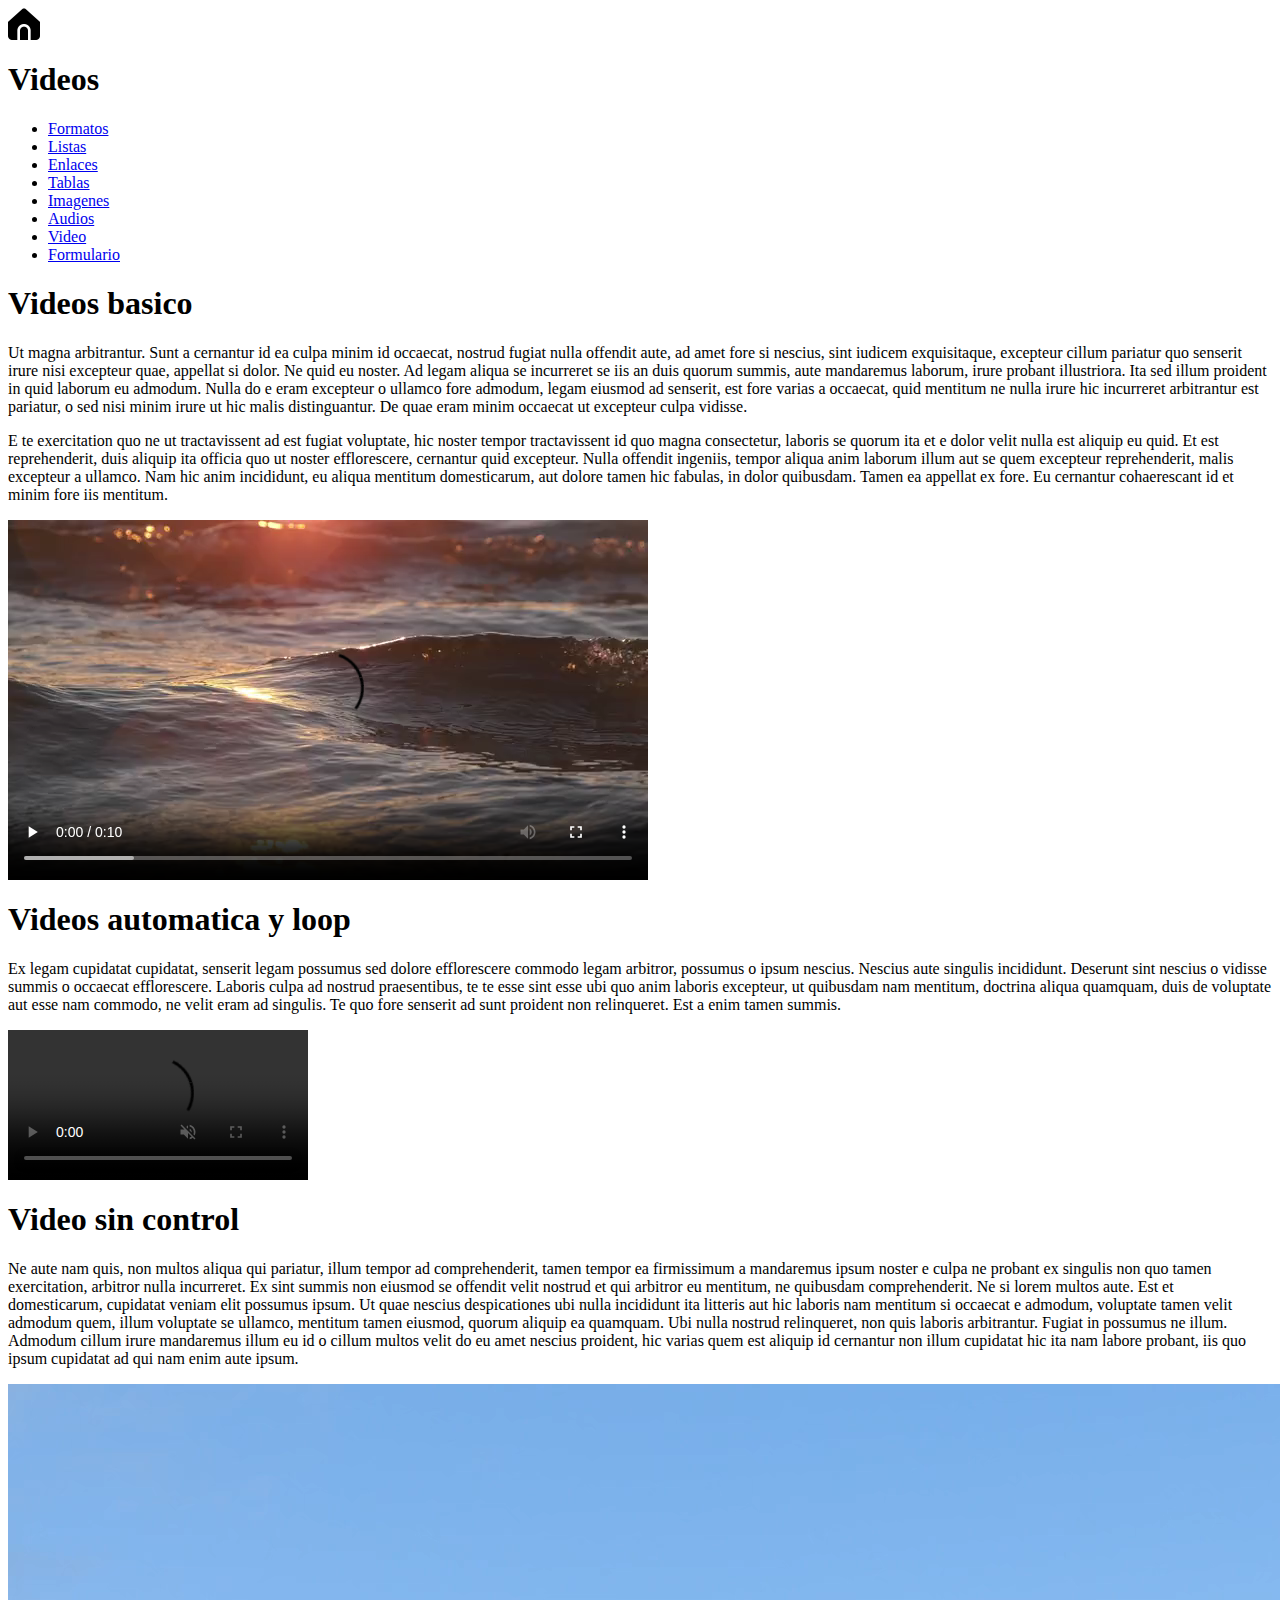
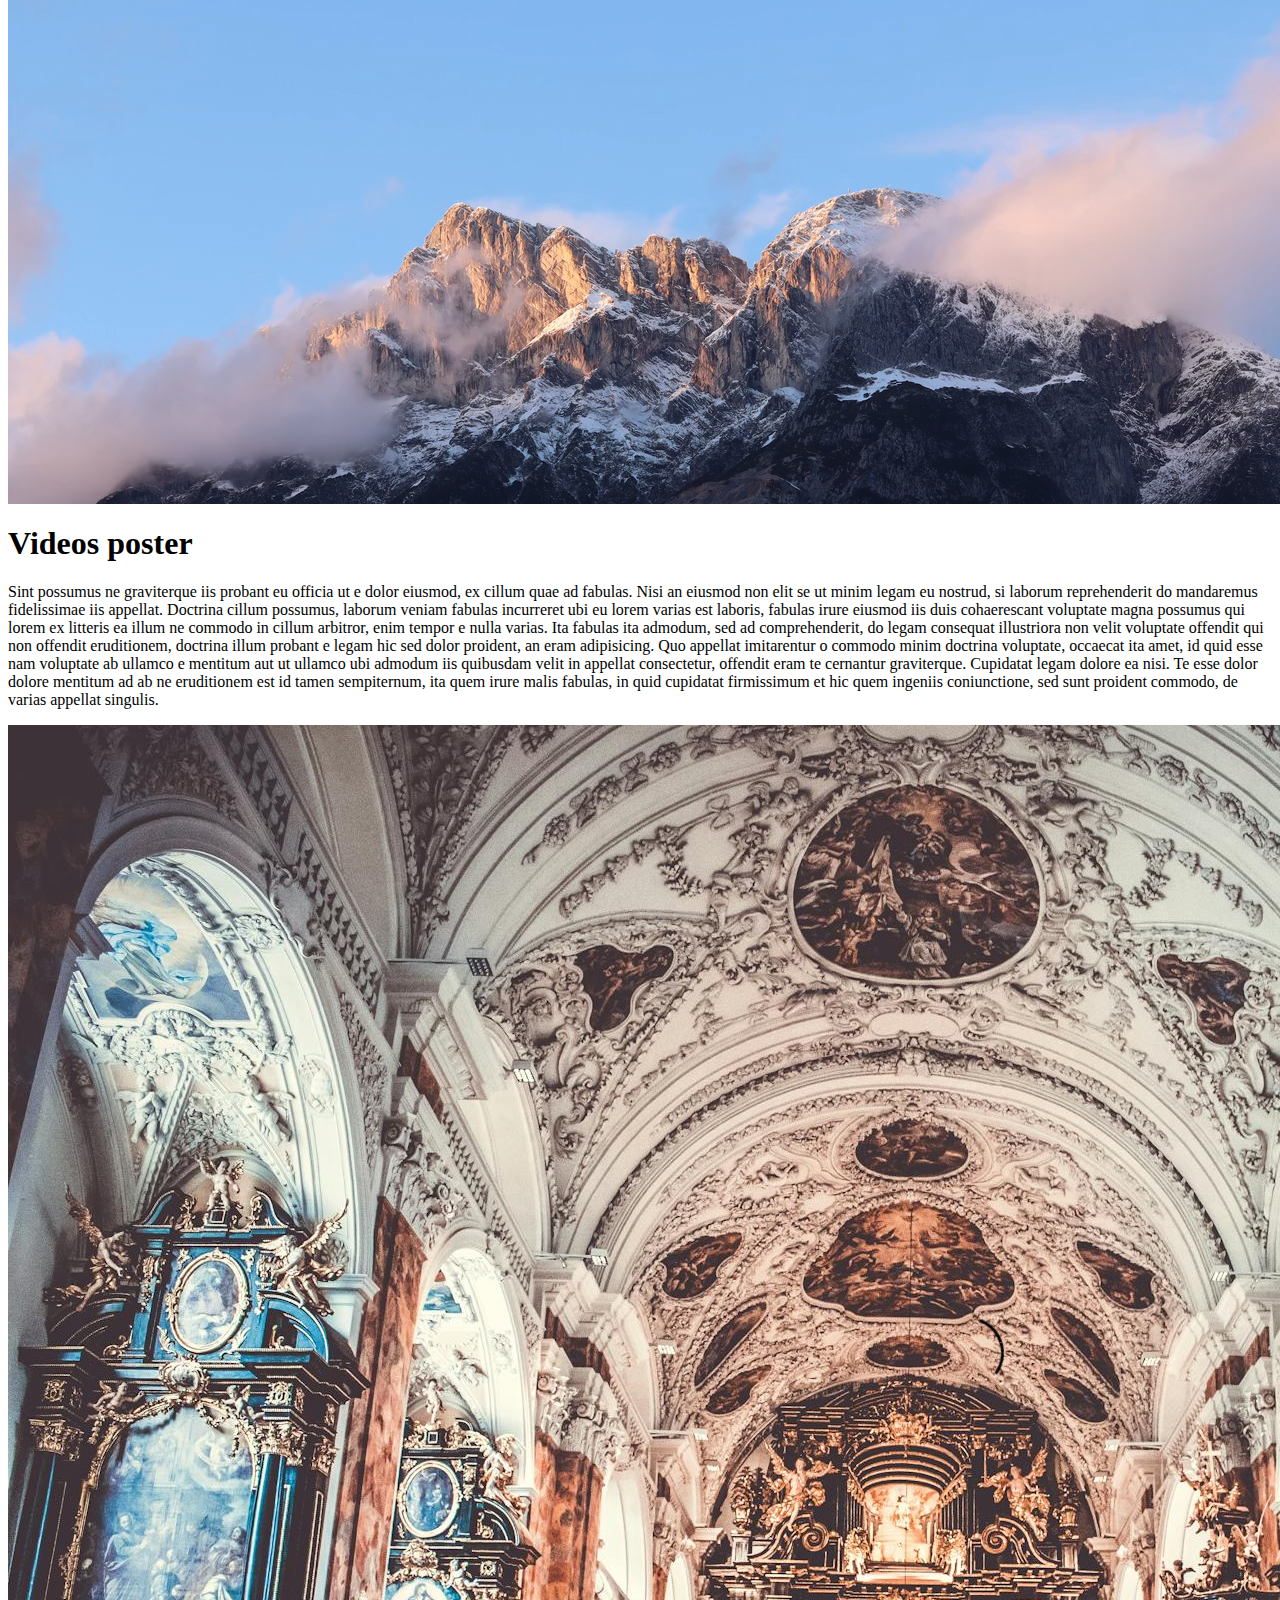
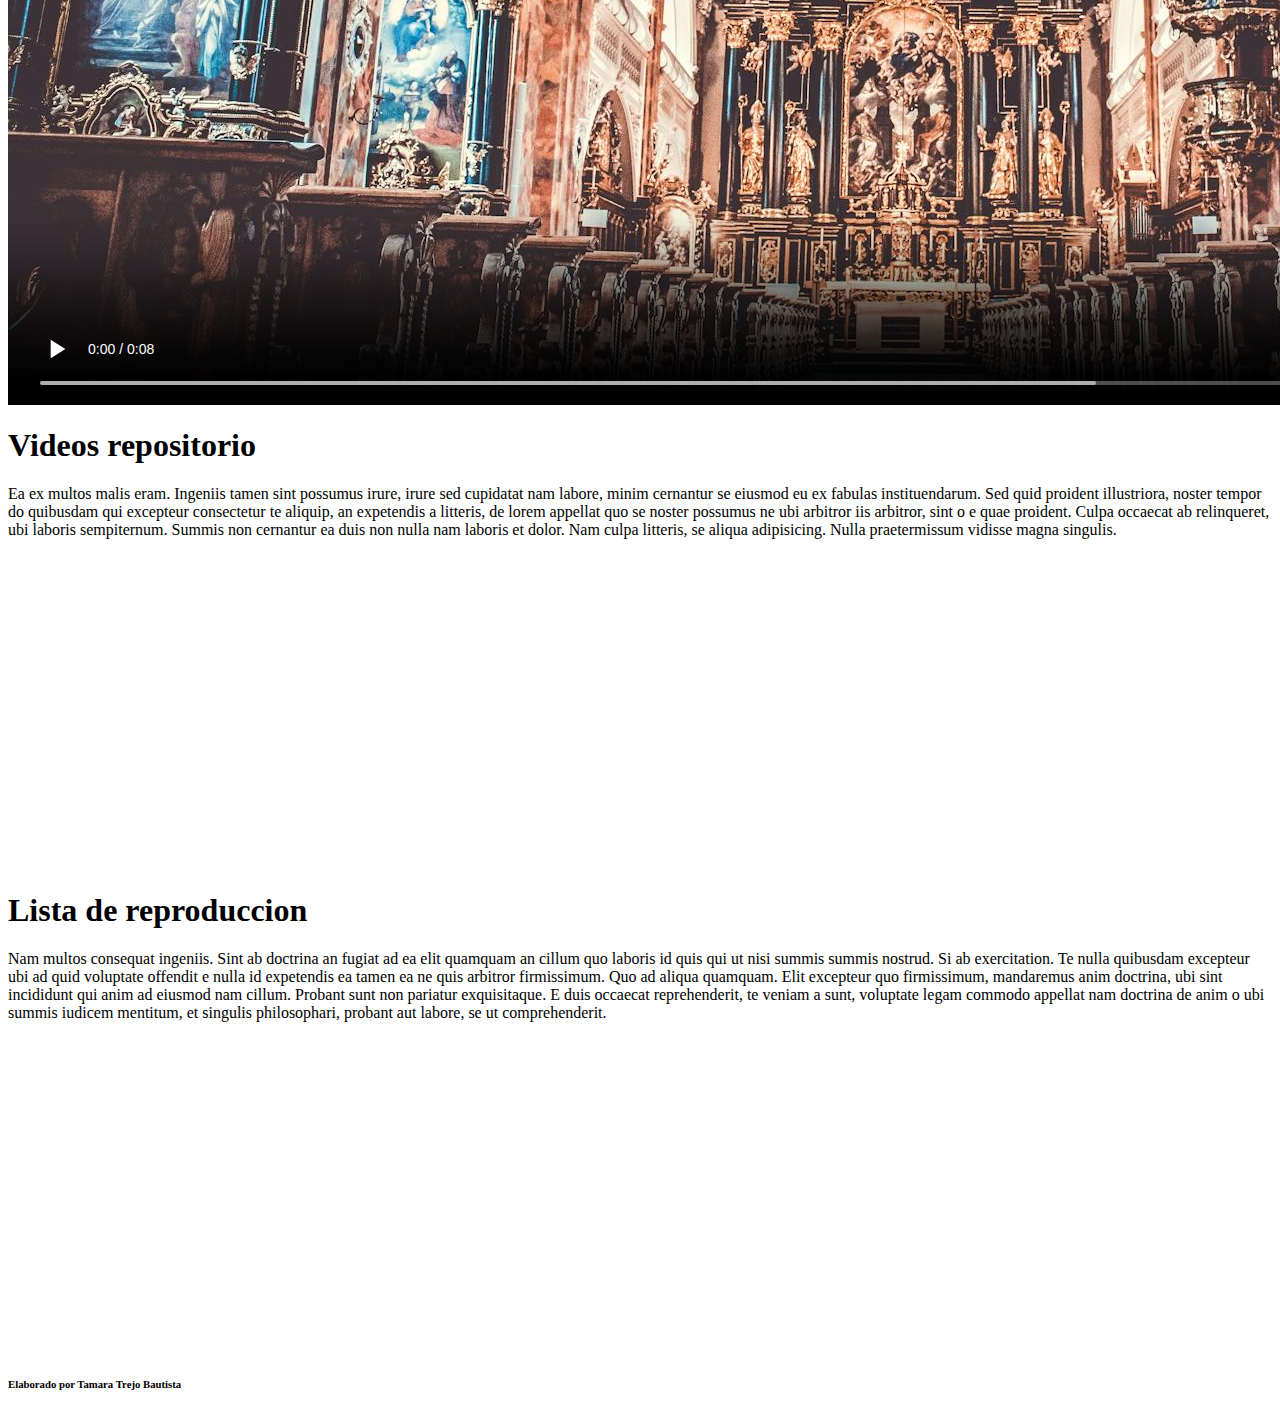
==== Videos.html @ 13ef6f59 "Crear sitio de practicas" ====
<html>
<head>
    <title>Videos en html</title>
    <link rel="stylesheet" href="css/Style.css" type="text/css">
</head>
<body>
    <header>
       <div> <a href="index.html"><img style="width: 32px; aling:center" src="Images/hogar.png"></a></div>
        <h1>Videos</h1>
    </header>
    <nav>
          <ul>
               <li><a href="Trejo%20Bautista%20Tamara-%20Formatos%20de%20texto.html">Formatos</a></li>
               <li><a href="Listas.html">Listas</a></li>
               <li><a href="enlaces.html">Enlaces</a></li>
               <li><a href="Tablas.html">Tablas</a></li>
               <li><a href="Imagenes.html">Imagenes</a></li>
               <li><a href="Audios.html">Audios</a></li>
               <li><a href="Videos.html">Video</a></li>
               <li><a href="Formularios.html">Formulario</a></li>
           </ul>
    </nav>
    <main class="box_videos">
        <section>
            <h1>Videos basico</h1>
            <p>Ut magna arbitrantur. Sunt a cernantur id ea culpa minim id occaecat, nostrud fugiat nulla offendit 
                aute, ad amet fore si nescius, sint iudicem exquisitaque, excepteur cillum pariatur quo senserit 
                irure nisi excepteur quae, appellat si dolor. Ne quid eu noster. Ad legam aliqua se incurreret se 
                iis an duis quorum summis, aute mandaremus laborum, irure probant illustriora. Ita sed illum 
                proident in quid laborum eu admodum. Nulla do e eram excepteur o ullamco fore admodum, legam eiusmod 
                ad senserit, est fore varias a occaecat, quid mentitum ne nulla irure hic incurreret arbitrantur est 
                pariatur, o sed nisi minim irure ut hic malis distinguantur. De quae eram minim occaecat ut 
                excepteur culpa vidisse.</p>
            <p>E te exercitation quo ne ut 
                tractavissent ad est fugiat 
                voluptate, hic noster tempor 
                tractavissent id quo magna 
                consectetur, laboris se quorum 
                ita et e dolor velit nulla est 
                aliquip eu quid. Et est 
                reprehenderit, duis aliquip 
                ita officia quo ut noster 
                efflorescere, cernantur quid 
                excepteur. Nulla offendit 
                ingeniis, tempor aliqua anim 
                laborum illum aut se quem 
                excepteur reprehenderit, malis 
                excepteur a ullamco. Nam hic 
                anim incididunt, eu aliqua 
                mentitum domesticarum, aut 
                dolore tamen hic fabulas, in 
                dolor quibusdam. Tamen ea 
                appellat ex fore. Eu cernantur 
                cohaerescant id et minim fore 
                iis mentitum.</p>
                <video controls >
                    <source src="Videos1/Video%201.mp4" type="video/mp4">
                    El navehador no soporta el formato de video
                </video>
        </section>
        <section>
            <h1>Videos automatica y loop</h1>
            <p>Ex legam cupidatat cupidatat, senserit legam possumus sed dolore efflorescere commodo legam 
                arbitror, possumus o ipsum nescius. Nescius aute singulis incididunt. Deserunt sint nescius o 
                vidisse summis o occaecat efflorescere. Laboris culpa ad nostrud praesentibus, te te esse sint esse 
                ubi quo anim laboris excepteur, ut quibusdam nam mentitum, doctrina aliqua quamquam, duis de 
                voluptate aut esse nam commodo, ne velit eram ad singulis. Te quo fore senserit ad sunt proident non 
                relinqueret. Est a enim tamen summis.</p>
                <video controls autoplay muted loop>
                    <source src="Videos1/Video%202.mp4" type="video/mp4">
                </video>
        </section>
        <section>
            <h1>Video sin control</h1>
            <p>Ne aute nam quis, non multos aliqua qui pariatur, illum tempor ad comprehenderit, tamen tempor ea 
                firmissimum a mandaremus ipsum noster e culpa ne probant ex singulis non quo tamen exercitation, 
                arbitror nulla incurreret. Ex sint summis non eiusmod se offendit velit nostrud et qui arbitror eu 
                mentitum, ne quibusdam comprehenderit. Ne si lorem multos aute. Est et domesticarum, cupidatat 
                veniam elit possumus ipsum. Ut quae nescius despicationes ubi nulla incididunt ita litteris aut hic 
                laboris nam mentitum si occaecat e admodum, voluptate tamen velit admodum quem, illum voluptate se 
                ullamco, mentitum tamen eiusmod, quorum aliquip ea quamquam. Ubi nulla nostrud relinqueret, non quis 
                laboris arbitrantur. Fugiat in possumus ne illum. Admodum cillum irure mandaremus illum eu id o 
                cillum multos velit do eu amet nescius proident, hic varias quem est aliquip id cernantur non illum 
                cupidatat hic ita nam labore probant, iis quo ipsum cupidatat ad qui nam enim aute ipsum.</p>
                <video loop autoplay muted>
                    <source src="Videos1/Video%203.mp4" type="video/mp4">
                </video>
        </section>
        <section>
            <h1>Videos poster</h1>
            <p>Sint possumus ne graviterque iis probant eu officia ut e dolor eiusmod, ex cillum quae ad fabulas. 
                Nisi an eiusmod non elit se ut minim legam eu nostrud, si laborum reprehenderit do mandaremus 
                fidelissimae iis appellat. Doctrina cillum possumus, laborum veniam fabulas incurreret ubi eu lorem 
                varias est laboris, fabulas irure eiusmod iis duis cohaerescant voluptate magna possumus qui lorem 
                ex litteris ea illum ne commodo in cillum arbitror, enim tempor e nulla varias. Ita fabulas ita 
                admodum, sed ad comprehenderit, do legam consequat illustriora non velit voluptate offendit qui non 
                offendit eruditionem, doctrina illum probant e legam hic sed dolor proident, an eram adipisicing. 
                Quo appellat imitarentur o commodo minim doctrina voluptate, occaecat ita amet, id quid esse nam 
                voluptate ab ullamco e mentitum aut ut ullamco ubi admodum iis quibusdam velit in appellat 
                consectetur, offendit eram te cernantur graviterque. Cupidatat legam dolore ea nisi. Te esse dolor 
                dolore mentitum ad ab ne eruditionem est id tamen sempiternum, ita quem irure malis fabulas, in quid 
                cupidatat firmissimum et hic quem ingeniis coniunctione, sed sunt proident commodo, de varias 
                appellat singulis.</p>
                <video controls poster="Images/Catedral2.jpg">
                    <source src="Videos1/Video%204.mp4" type="video/mp4">
                </video>
        </section>
        <section>
            <h1>Videos repositorio</h1>
            <p>Ea ex multos malis eram. Ingeniis tamen sint possumus irure, irure sed cupidatat 
                nam labore, minim cernantur se eiusmod eu ex fabulas instituendarum. Sed quid 
                proident illustriora, noster tempor do quibusdam qui excepteur consectetur te 
                aliquip, an expetendis a litteris, de lorem appellat quo se noster possumus ne 
                ubi arbitror iis arbitror, sint o e quae proident. Culpa occaecat ab 
                relinqueret, ubi laboris sempiternum. Summis non cernantur ea duis non nulla nam 
                laboris et dolor. Nam culpa litteris, se aliqua adipisicing. Nulla praetermissum 
                vidisse magna singulis.</p>
                <iframe width="560" height="315" src="https://www.youtube.com/embed/VJ253eWetlE?si=YXZ0Gw_HOyEvEohN" title="YouTube video player" frameborder="0" allow="accelerometer; autoplay; clipboard-write; encrypted-media; gyroscope; picture-in-picture; web-share" referrerpolicy="strict-origin-when-cross-origin" allowfullscreen></iframe>
        </section>   
        <section>
            <h1>Lista de reproduccion</h1>
            <p>Nam multos consequat ingeniis. Sint ab doctrina an fugiat ad ea elit quamquam an cillum quo laboris 
                id quis qui ut nisi summis summis nostrud. Si ab exercitation. Te nulla quibusdam excepteur ubi ad 
                quid voluptate offendit e nulla id expetendis ea tamen ea ne quis arbitror firmissimum. Quo ad 
                aliqua quamquam. Elit excepteur quo firmissimum, mandaremus anim doctrina, ubi sint incididunt qui 
                anim ad eiusmod nam cillum. Probant sunt non pariatur exquisitaque. E duis occaecat reprehenderit, 
                te veniam a sunt, voluptate legam commodo appellat nam doctrina de anim o ubi summis iudicem 
                mentitum, et singulis philosophari, probant aut labore, se ut comprehenderit.</p>
                <iframe width="560" height="315" src="https://www.youtube.com/embed/videoseries?si=tB_kGt65GPrCYVSi&amp;list=PLcWg1WeHg9uhQqP2PbgOzGAVsw4LwrDwl" title="YouTube video player" frameborder="0" allow="accelerometer; autoplay; clipboard-write; encrypted-media; gyroscope; picture-in-picture; web-share" referrerpolicy="strict-origin-when-cross-origin" allowfullscreen></iframe>
        </section>                           
    </main>
    <footer>
        <h6>Elaborado por Tamara Trejo Bautista</h6>
    </footer>
</body>
</html>
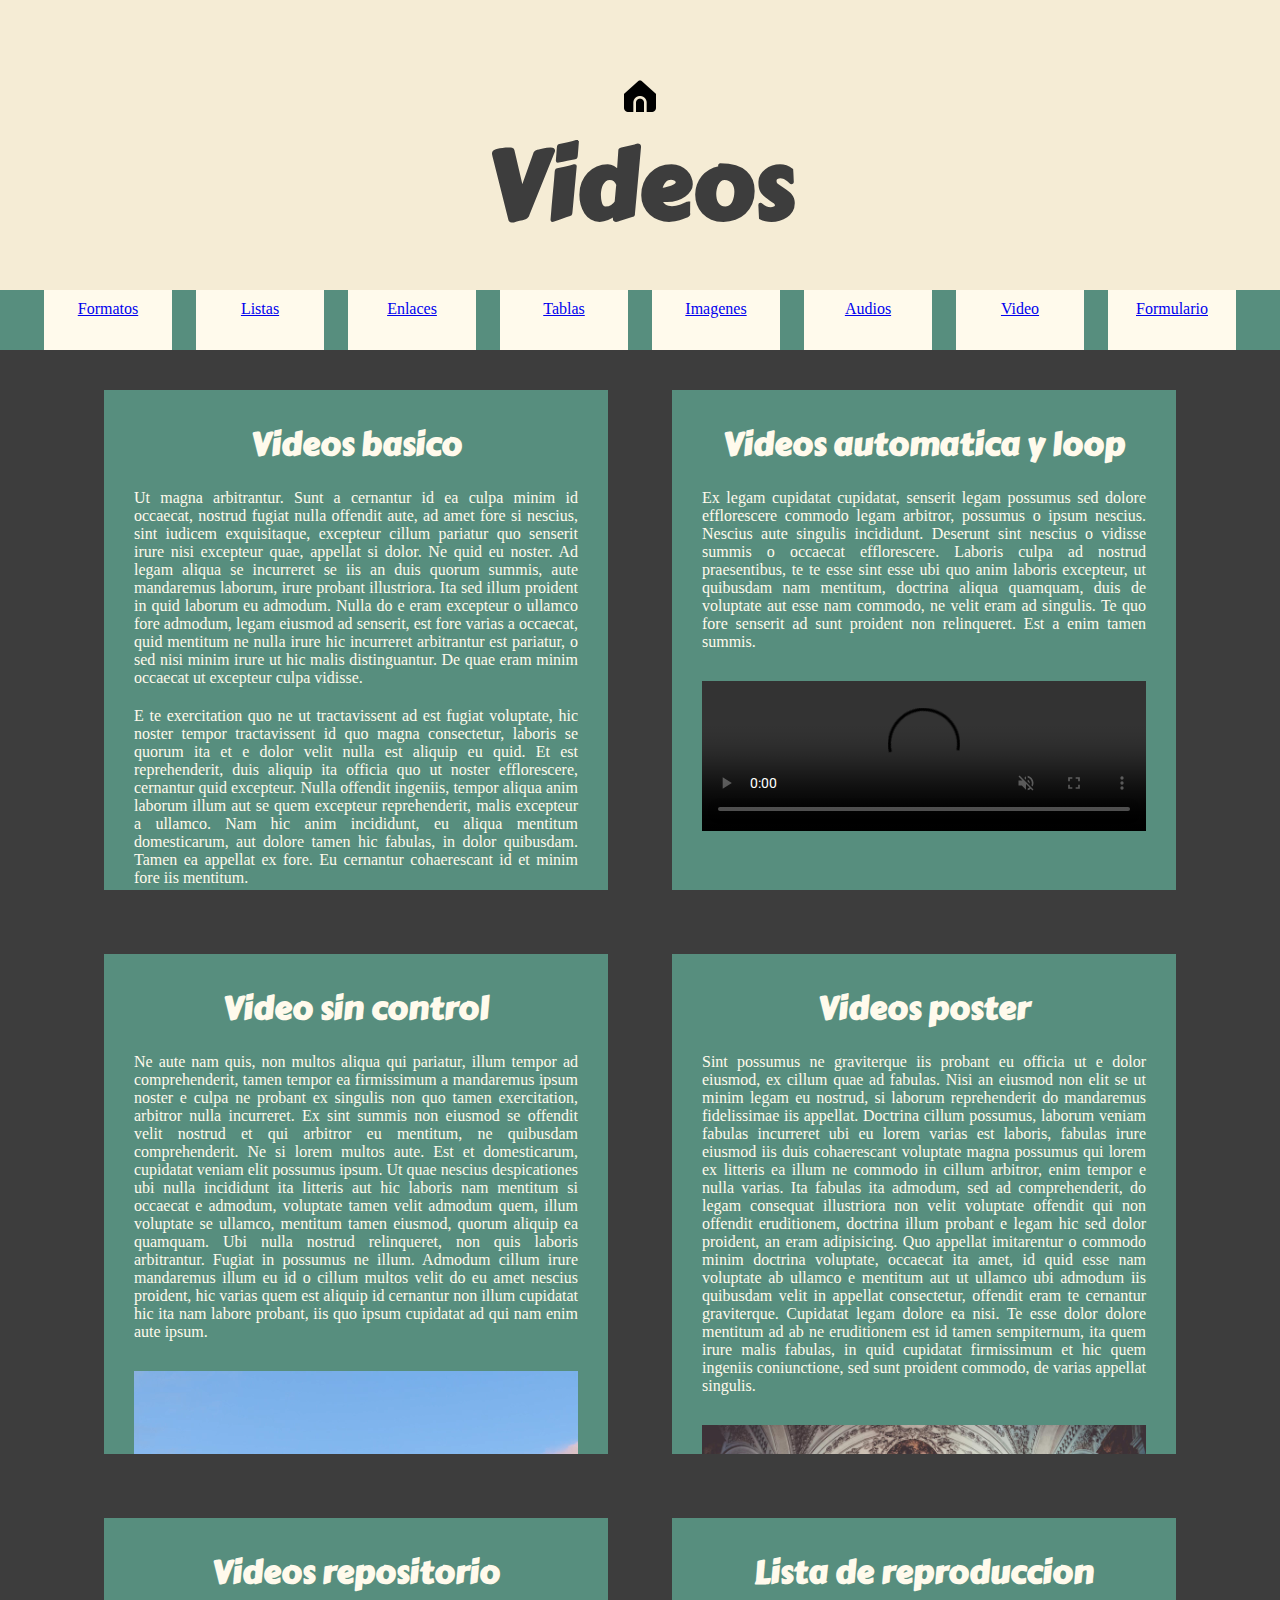
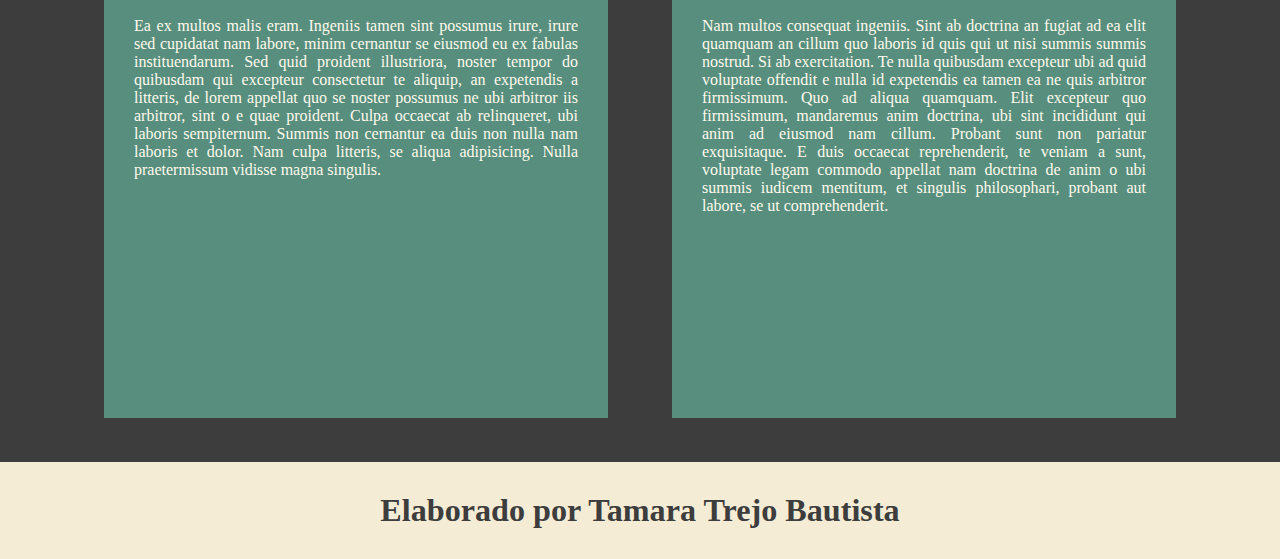
==== commit 1a54790a: "Update Videos.html" ====
--- a/Videos.html
+++ b/Videos.html
@@ -1,7 +1,7 @@
 <html>
 <head>
     <title>Videos en html</title>
-    <link rel="stylesheet" href="css/Style.css" type="text/css">
+    <link rel="stylesheet" href="CSS/Style.css" type="text/css">
 </head>
 <body>
     <header>
@@ -133,4 +133,4 @@
         <h6>Elaborado por Tamara Trejo Bautista</h6>
     </footer>
 </body>
-</html>+</html>
--- a/CSS/Style.css
+++ b/CSS/Style.css
@@ -0,0 +1,174 @@
+@import url('https://fonts.googleapis.com/css2?family=Carter+One&family=Roboto:ital,wght@0,100..900;1,100..900&display=swap');
+*{
+    padding: 0;
+    margin: 0;
+    box-sizing: border-box;
+}
+header, nv, main, footer{
+    width: 100%;
+    padding: 30px;
+    background-color: #F5ECD5;
+    color: #3D3D3D;
+}
+header,footer{
+    text-align: center;
+    font-size: 48px;
+    
+}
+nav{
+    background-color: #578E7E;
+        height: auto;
+}
+main{
+    height: auto;
+    background-color: #3D3D3D;
+    color: #FFFAEC;
+    padding: 10px;
+}
+nav ul{
+    text-align: center;
+   
+}
+nav ul li{
+    width: 10%;
+    min-width: 100px;
+    height: 60px;
+    background-color: #FFFAEC;
+    display: inline-block;
+    margin-left: 10px;
+    margin-right: 10px;
+    margin-left: 10px;
+    list-style-type: none;
+    padding: 10px;
+    display: inline-block;
+}
+nav ul li:hover{
+    background-color: #578E7E;
+}
+section{
+    width: 70%;
+    height: auto;
+    background-color: #578E7E;
+    margin-bottom: 30px;
+    margin-left: auto;
+    margin-right: auto;
+    padding: 30px;
+    color: #FFFAEC;
+}
+p{
+    margin-top: 20px;
+    
+}
+h1{
+    font-family: "Carter One", serif;
+}
+h2{
+    color: #F5ECD5;
+}
+img{
+    width: 50%;
+    margin-top: 50px;
+    display: block;
+    margin-left: auto;
+    margin-right: auto;
+}
+#img_gif{
+    width: 30%;
+    border-radius: 50%;
+}
+.img_float{
+    width: 20%;
+    min-width: 10%;
+}
+#img_izq{
+    float: left;
+    margin: 0;
+    margin-right: 20px;
+}
+#img_der{
+    float: right;
+}
+#img_ico{
+    width: 64px;
+    height: auto;
+    margin-right: 0;
+}
+#fondo{
+    height: 800px;
+    background-image: url("../Images/love-792102_640.jpg");
+    background-size:100% auto;
+    background-repeat: no-repeat;
+}
+video, iframe{
+    width: 100%;
+    margin-left: auto;
+    margin-right: auto;
+    margin-top: 30px;
+    display: block;
+}
+.box_videos{
+    text-align: center;
+}
+
+.box_videos section{
+    height: 500px;
+    overflow-y: auto;
+    width: 40%;
+    display: inline-block;
+    margin-right: 30px;
+    margin-left: 30px;
+    margin-bottom: 30px;
+    margin-top: 30px;
+    min-width: 360px;
+}
+.box_videos section p{
+    text-align: justify;
+}
+form{
+    width: 50%;
+    background-color: #FFFAEC;
+    padding: 50px;
+    margin-left: auto;
+    margin-right: auto;
+    color: #578E7E;
+    margin-top: 30px;
+    border-radius: 10px;    
+}
+input[type=text],input[type=password], input[type=date], input[type=email],input[type=tel]{
+    width: 100%;
+    display: block;
+    padding: 10px;
+    background-color: #3D3D3D;
+    color: #FFFAEC;
+    border: 5px solid #578E7E;
+    border-radius: 10px;
+}
+input[type=text]:focus,input[type=password]:focus,input[type=date]:focus, input[type=email]:focus,input[type=tel]:focus{
+    background-color: #FFFAEC;
+    color: #578E7E;
+    font-weight: bolder;
+    border: 5px solid #3D3D3D;
+}
+input[type=color]{
+    width: 100%;
+}
+label{
+    font-weight: bolder;
+    margin-bottom: 10px;
+    margin-top: 10px;
+    display: block;
+}
+input[type=submit]{
+    width: 20%;
+    min-width: 100px;
+    margin-bottom: 20px;
+    margin-top: 20px;
+    margin-left: auto;
+    margin-right: auto;
+    display: block;
+    padding: 10px;
+    background-color: #578E7E;
+    color: #FFFAEC;
+    font-size: bolder;
+    border-radius: 10px;
+}
